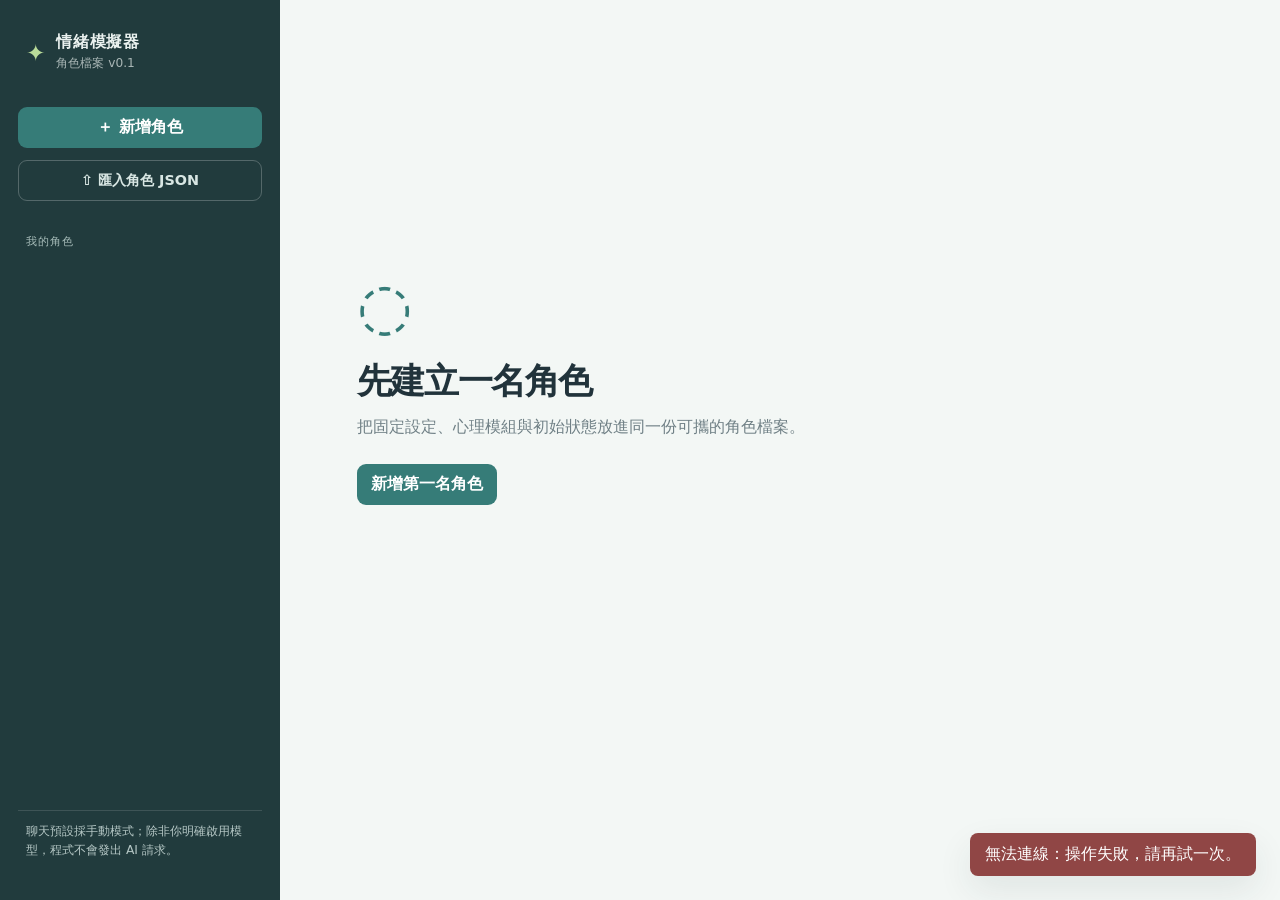
==== static/index.html @ 53bf6066 "Initial commit: emotional simulator phase 1 FastAPI app for managing fictional character profiles, e" ====
<!doctype html>
<html lang="zh-Hant">
  <head>
    <meta charset="utf-8" />
    <meta name="viewport" content="width=device-width, initial-scale=1" />
    <title>情緒模擬器｜角色檔案</title>
    <link rel="stylesheet" href="/static/styles.css" />
  </head>
  <body>
    <div class="app-shell">
      <aside class="sidebar">
        <div class="brand"><span class="spark">✦</span><div><strong>情緒模擬器</strong><small>角色檔案 v0.1</small></div></div>
        <button id="new-character" class="primary wide">＋ 新增角色</button>
        <label class="import-button wide">⇧ 匯入角色 JSON<input id="import-file" type="file" accept="application/json,.json" /></label>
        <nav><p class="nav-label">我的角色</p><div id="character-list" class="character-list"></div></nav>
        <p class="sidebar-note">聊天預設採手動模式；除非你明確啟用模型，程式不會發出 AI 請求。</p>
      </aside>
      <main class="content">
        <section id="empty-state" class="empty-state">
          <div class="empty-icon">◌</div><h1>先建立一名角色</h1><p>把固定設定、心理模組與初始狀態放進同一份可攜的角色檔案。</p>
          <button class="primary" data-new>新增第一名角色</button>
        </section>
        <section id="editor" hidden>
          <header class="page-header">
            <div><p class="eyebrow">CHARACTER PROFILE</p><h1 id="character-title">未命名角色</h1><p id="save-status" class="muted">已儲存至本機 SQLite</p></div>
            <div class="header-actions"><button id="export-button" class="secondary">匯出 JSON</button><button id="delete-character" class="danger-link">刪除角色</button></div>
          </header>
          <div class="tabs" role="tablist">
            <button class="tab" data-tab="chat">自由互動</button>
            <button class="tab" data-tab="observer">觀察者</button>
            <button class="tab active" data-tab="profile">基本資料</button>
            <button class="tab" data-tab="modules">心理模組 <span id="module-count" class="badge">0</span></button>
            <button class="tab" data-tab="relationships">關係</button>
            <button class="tab" data-tab="state">初始心理狀態</button>
            <button class="tab" data-tab="json">完整資料</button>
          </div>

          <section id="panel-chat" class="panel tab-panel" hidden>
            <div class="section-heading"><div><h2>自由互動</h2><p>回覆與心理變化都先預覽；只有你確認後才會保存。</p></div><span id="model-status" class="model-status">檢查模型設定中…</span></div>
            <div id="chat-history" class="chat-history" aria-live="polite"></div>
            <form id="chat-form" class="chat-composer">
              <label class="field">互動模式<select id="chat-mode"><option value="manual">手動貼回網頁 AI（預設，不連網）</option><option value="automatic">自動 API／本機模型</option></select></label>
              <label class="field">想對角色說的話<textarea id="chat-message" rows="4" maxlength="4000" placeholder="輸入訊息後，手動模式會產生一份可直接複製給網頁 AI 的完整提示詞。"></textarea></label>
              <div class="chat-actions"><button id="chat-generate" class="primary">產生手動提示詞</button></div>
            </form>
            <section id="manual-chat-workflow" class="manual-workflow">
              <label class="field">完整提示詞<textarea id="manual-chat-prompt" rows="9" class="code-input" readonly placeholder="輸入訊息後按「產生手動提示詞」。"></textarea></label>
              <div class="chat-actions"><button id="copy-chat-prompt" class="secondary" type="button">複製提示詞</button></div>
              <label class="field">貼回網頁 AI 的完整回覆<textarea id="manual-chat-response" rows="8" class="code-input" placeholder="貼上 AI 回傳的 JSON；即使被 ```json 包住也可以。"></textarea></label>
              <div class="chat-actions"><button id="parse-chat-response" class="secondary" type="button">解析並預覽</button></div>
            </section>
            <section id="chat-preview" class="chat-preview" hidden>
              <h3>等待確認的回合</h3>
              <p id="chat-preview-reply" class="preview-reply"></p>
              <div id="chat-preview-state" class="preview-state"></div>
              <div id="chat-preview-memories" class="preview-memories"></div>
              <div class="chat-actions"><button id="discard-chat-preview" class="secondary" type="button">捨棄</button><button id="apply-chat-turn" class="primary" type="button">確認並保存回合</button></div>
            </section>
          </section>

          <section id="panel-observer" class="panel tab-panel" hidden>
            <div class="section-heading"><div><h2>觀察者</h2><p>僅在你主動開啟此頁時顯示；不會在聊天中自動曝光角色的內在資料。</p></div><span class="observer-badge">只讀</span></div>
            <section class="observer-section"><h3>目前心理狀態</h3><div id="observer-state" class="observer-metrics"></div></section>
            <section class="observer-section"><div class="observer-title"><h3>已確認記憶</h3><span id="observer-memory-count" class="badge">0</span></div><div id="observer-memories" class="observer-memories"></div></section>
            <section class="observer-section"><h3>關係資料</h3><p id="observer-relationships" class="observer-empty"></p><div id="observer-relationship-list" class="observer-relationships"></div></section>
          </section>

          <section id="panel-profile" class="panel tab-panel">
            <div class="section-heading"><div><h2>基本資料</h2><p>空白與未知都可以保留；不必強迫替角色填滿設定。</p></div><button id="save-profile" class="primary">儲存基本資料</button></div>
            <form id="profile-form" class="form-grid">
              <label class="field span-2">角色姓名<input name="name" required placeholder="角色姓名" /></label>
              <label class="field">別名（以逗號分隔）<input name="aliases" placeholder="例：小北, 北北" /></label>
              <label class="field">年齡<input name="age" type="text" placeholder="未知或留空" /></label>
              <label class="field">性別<input name="gender" placeholder="可留空" /></label>
              <label class="field">代名詞<input name="pronouns" placeholder="可留空" /></label>
              <label class="field span-2">職業／身分<input name="occupation" placeholder="可留空" /></label>
              <label class="field span-2">背景與人生經歷<textarea name="background" rows="5" placeholder="成長環境、家庭、重要經歷……"></textarea></label>
              <label class="field span-2">外在形象<textarea name="appearance" rows="3" placeholder="外貌、穿著、給人的第一印象……"></textarea></label>
              <label class="field span-2">目前生活狀態<textarea name="current_situation" rows="3" placeholder="目前身處什麼情況？"></textarea></label>
              <label class="field span-2">其他設定（JSON 物件）<textarea name="other_information" rows="5" class="code-input" placeholder='例如：{ "world": "北境大學" }'></textarea></label>
            </form>
            <section class="memory-settings">
              <div><h3>記憶容量</h3><p>每名角色可各自調整。超出上限時只會阻止新增，不會自動刪除或合併舊記憶。</p></div>
              <form id="memory-settings-form" class="memory-settings-grid">
                <div class="memory-limit"><strong>核心記憶</strong><label class="field">最多筆數<input name="core_max_items" type="number" min="1" max="500" /></label><label class="field">每筆文字上限<input name="core_max_chars" type="number" min="40" max="5000" /></label></div>
                <div class="memory-limit"><strong>重要記憶</strong><label class="field">最多筆數<input name="important_max_items" type="number" min="1" max="500" /></label><label class="field">每筆文字上限<input name="important_max_chars" type="number" min="40" max="5000" /></label></div>
                <div class="memory-limit"><strong>普通記憶</strong><label class="field">最多筆數<input name="ordinary_max_items" type="number" min="1" max="500" /></label><label class="field">每筆文字上限<input name="ordinary_max_chars" type="number" min="40" max="5000" /></label></div>
                <div class="memory-settings-actions"><button class="primary">儲存記憶容量</button></div>
              </form>
            </section>
          </section>

          <section id="panel-modules" class="panel tab-panel" hidden>
            <div class="section-heading"><div><h2>心理模組</h2><p>模組是相對穩定的角色設定；可自由增減、停用，或建立自訂模組。</p></div><button id="add-module" class="primary">＋ 新增模組</button></div>
            <div class="module-layout"><aside id="module-list" class="module-list"></aside><article id="module-editor" class="module-editor empty-module">選取左側模組，開始編輯它的內容。</article></div>
          </section>

          <section id="panel-relationships" class="panel tab-panel" hidden>
            <div class="section-heading"><div><h2>關係</h2><p>關係維度由你手動設定；目前 AI 不會自行更動。</p></div><button id="add-relationship" class="primary">＋ 新增關係</button></div>
            <div class="module-layout"><aside id="relationship-list" class="module-list"></aside><article id="relationship-editor" class="module-editor empty-module">選取左側關係，開始編輯它的維度。</article></div>
          </section>

          <section id="panel-state" class="panel tab-panel" hidden>
            <div class="section-heading"><div><h2>初始心理狀態</h2><p>數值只用於角色演繹，不是臨床心理測量；允許矛盾情緒並存。</p></div><button id="save-state" class="primary">儲存心理狀態</button></div>
            <form id="state-form" class="state-form">
              <section><h3>情緒座標</h3><div class="form-grid"><label class="field">情緒效價（-100～100）<input name="valence" type="number" min="-100" max="100" /></label><label class="field">喚起程度（0～100）<input name="arousal" type="number" min="0" max="100" /></label></div></section>
              <section><h3>預設心理指標</h3><div class="form-grid metrics"><label class="field">安全感<input name="security" type="number" min="0" max="100" /></label><label class="field">焦慮<input name="anxiety" type="number" min="0" max="100" /></label><label class="field">孤獨感<input name="loneliness" type="number" min="0" max="100" /></label><label class="field">情緒穩定度<input name="emotional_stability" type="number" min="0" max="100" /></label></div></section>
              <section class="form-grid"><label class="field">目前情緒（JSON 物件）<textarea name="emotions" rows="5" class="code-input" placeholder='例如：{ "joy": 20, "grief": 40 }'></textarea></label><label class="field">自訂指標（JSON 物件）<textarea name="custom_metrics" rows="5" class="code-input" placeholder='例如：{ "curiosity": 60 }'></textarea></label></section>
            </form>
          </section>

          <section id="panel-json" class="panel tab-panel" hidden>
            <div class="section-heading"><div><h2>完整角色資料</h2><p>供檢視與除錯使用；一般編輯請使用其他分頁。</p></div><button id="copy-json" class="secondary">複製 JSON</button></div>
            <pre id="json-preview" class="json-preview"></pre>
          </section>
        </section>
      </main>
    </div>
    <dialog id="module-dialog"><form method="dialog" id="module-form"><div class="dialog-heading"><h2>新增心理模組</h2><button value="cancel" class="icon-button" aria-label="關閉">×</button></div><label class="field">模組類型<select name="type" id="module-type"></select></label><label class="field">顯示名稱<input name="name" placeholder="留空會使用預設名稱" /></label><div class="dialog-actions"><button value="cancel" class="secondary">取消</button><button value="default" id="confirm-add-module" class="primary">新增</button></div></form></dialog>
    <div id="toast" class="toast" role="status"></div>
    <script src="/static/app.js"></script>
  </body>
</html>
---- static/styles.css ----
:root { --ink:#21333b; --muted:#708086; --line:#dce5e4; --canvas:#f3f7f5; --paper:#fffefd; --accent:#367c78; --accent-dark:#225f5c; --soft:#e6f0ed; --danger:#ad4d4b; --shadow:0 14px 35px rgba(35,60,58,.09); font-family: Inter, "Noto Sans TC", system-ui, sans-serif; }
* { box-sizing:border-box; } body { margin:0; color:var(--ink); background:var(--canvas); } button, input, textarea, select { font:inherit; } button { cursor:pointer; } .app-shell { min-height:100vh; display:grid; grid-template-columns:280px minmax(0,1fr); }
.sidebar { background:#213b3d; color:#eaf1ef; padding:28px 18px; display:flex; flex-direction:column; gap:12px; } .brand { display:flex; align-items:center; gap:11px; padding:4px 8px 23px; } .brand strong { display:block; letter-spacing:.04em; } .brand small { display:block; font-size:.76rem; opacity:.68; margin-top:2px; } .spark { color:#badc9a; font-size:1.45rem; }
.primary,.secondary,.danger-link,.import-button { border:0; border-radius:9px; padding:10px 14px; font-weight:650; transition:.18s; text-align:center; } .primary { background:var(--accent); color:#fff; } .primary:hover { background:var(--accent-dark); } .secondary { background:var(--soft); color:var(--accent-dark); } .secondary:hover { filter:brightness(.96); } .wide { width:100%; display:block; } .import-button { background:transparent; color:#d8e6e3; border:1px solid rgba(255,255,255,.23); font-size:.9rem; } .import-button input { display:none; } .nav-label { margin:21px 8px 7px; color:#a8bdba; text-transform:uppercase; letter-spacing:.1em; font-size:.7rem; }
.character-list { display:grid; gap:4px; } .character-item { width:100%; border:0; background:transparent; color:#eaf1ef; text-align:left; padding:11px 10px; border-radius:8px; } .character-item:hover,.character-item.active { background:rgba(255,255,255,.12); } .character-item small { display:block; opacity:.62; margin-top:2px; font-size:.72rem; } .sidebar-note { margin-top:auto; padding:11px 8px 0; color:#b5c7c5; font-size:.77rem; line-height:1.55; border-top:1px solid rgba(255,255,255,.13); }
.content { max-width:1200px; width:100%; margin:0 auto; padding:52px 6vw 72px; } .empty-state { min-height:75vh; display:grid; align-content:center; justify-items:start; max-width:520px; } .empty-icon { color:var(--accent); font-size:4rem; line-height:1; } .empty-state h1 { font-size:2.2rem; margin:20px 0 8px; } .empty-state p { color:var(--muted); line-height:1.7; margin:0 0 23px; } .page-header,.section-heading { display:flex; justify-content:space-between; gap:22px; align-items:flex-start; } .page-header { padding-bottom:28px; } .eyebrow { color:var(--accent); font-size:.75rem; letter-spacing:.14em; font-weight:700; margin:0 0 7px; } h1 { font-size:2rem; margin:0; letter-spacing:-.04em; } h2 { margin:0; font-size:1.25rem; } h3 { font-size:.95rem; margin:0 0 14px; } .muted,.section-heading p { color:var(--muted); margin:6px 0 0; font-size:.9rem; line-height:1.5; }.header-actions { display:flex; align-items:center; gap:14px; }.danger-link { background:transparent; color:var(--danger); padding-left:4px; padding-right:4px; }
.tabs { display:flex; gap:3px; border-bottom:1px solid var(--line); margin-bottom:27px; overflow:auto; } .tab { flex:0 0 auto; border:0; background:transparent; color:var(--muted); padding:12px 15px; border-bottom:2px solid transparent; } .tab.active { color:var(--accent-dark); border-color:var(--accent); font-weight:700; } .badge { display:inline-grid; place-items:center; min-width:19px; height:19px; border-radius:10px; background:var(--soft); font-size:.7rem; }
.panel { background:var(--paper); border:1px solid #e3ebea; border-radius:14px; box-shadow:var(--shadow); padding:29px; } .form-grid { display:grid; grid-template-columns:repeat(2,minmax(0,1fr)); gap:18px; margin-top:25px; } .field { display:grid; gap:7px; color:#46575b; font-size:.84rem; font-weight:650; } .field input,.field textarea,.field select { width:100%; border:1px solid #ccd9d6; border-radius:8px; padding:10px 11px; background:#fff; color:var(--ink); font-weight:400; outline:none; } .field textarea { resize:vertical; line-height:1.52; }.field input:focus,.field textarea:focus,.field select:focus { border-color:var(--accent); box-shadow:0 0 0 3px rgba(54,124,120,.12); }.span-2 { grid-column:span 2; }.code-input,.json-preview { font-family:ui-monospace, SFMono-Regular, Consolas, monospace; font-size:.8rem; }
.module-layout { display:grid; grid-template-columns:250px minmax(0,1fr); gap:25px; margin-top:25px; }.module-list { border-right:1px solid var(--line); padding-right:17px; display:grid; align-content:start; gap:5px; }.module-list button { border:0; background:transparent; border-radius:8px; text-align:left; padding:10px; color:var(--ink); }.module-list button:hover,.module-list button.active { background:var(--soft); }.module-list small { display:block; color:var(--muted); margin-top:3px; }.module-list .off { opacity:.5; }.module-editor { min-height:290px; }.empty-module { color:var(--muted); display:grid; place-items:center; border:1px dashed var(--line); border-radius:10px; }.module-editor-form { display:grid; gap:15px; }.module-top { display:grid; grid-template-columns:1fr 1fr auto; gap:12px; align-items:end; }.module-actions { display:flex; justify-content:space-between; gap:10px; margin-top:4px; }.toggle { display:flex; align-items:center; gap:7px; font-size:.85rem; white-space:nowrap; color:var(--muted); }.toggle input { accent-color:var(--accent); }.delete-module { border:0; background:transparent; color:var(--danger); padding:6px; }
.state-form { display:grid; gap:29px; margin-top:26px; }.state-form section { padding-bottom:24px; border-bottom:1px solid var(--line); }.state-form section:last-child { border:0; padding:0; }.metrics { grid-template-columns:repeat(4,minmax(0,1fr)); }.json-preview { margin:24px 0 0; padding:18px; background:#1f3335; color:#dcece8; border-radius:9px; overflow:auto; max-height:560px; line-height:1.55; }
dialog { border:0; padding:0; border-radius:13px; box-shadow:0 18px 60px rgba(20,38,39,.25); width:min(410px,calc(100vw - 30px)); } dialog::backdrop { background:rgba(19,42,42,.36); } dialog form { padding:23px; display:grid; gap:17px; }.dialog-heading { display:flex; justify-content:space-between; align-items:center; }.icon-button { border:0; background:transparent; font-size:1.55rem; color:var(--muted); }.dialog-actions { display:flex; justify-content:flex-end; gap:9px; margin-top:5px; }.toast { position:fixed; right:24px; bottom:24px; transform:translateY(90px); opacity:0; background:#213b3d; color:#fff; border-radius:8px; padding:11px 15px; transition:.22s; box-shadow:var(--shadow); }.toast.show { transform:translateY(0); opacity:1; }
.memory-settings { display:grid; gap:17px; margin-top:30px; padding-top:25px; border-top:1px solid var(--line); }.memory-settings h3 { margin:0 0 5px; }.memory-settings p { margin:0; color:var(--muted); font-size:.88rem; line-height:1.5; }.memory-settings-grid { display:grid; grid-template-columns:repeat(3,minmax(0,1fr)); gap:12px; }.memory-limit { display:grid; gap:12px; padding:14px; border:1px solid var(--line); border-radius:9px; background:#fbfdfc; }.memory-limit strong { color:var(--accent-dark); }.memory-settings-actions { grid-column:1 / -1; display:flex; justify-content:flex-end; }.model-status { align-self:center; border-radius:999px; padding:7px 10px; background:#f4e7df; color:#814d3d; font-size:.78rem; font-weight:700; white-space:nowrap; }.model-status.ready { background:var(--soft); color:var(--accent-dark); }.chat-history { display:grid; gap:12px; min-height:120px; max-height:440px; margin:25px 0; padding:2px 3px 4px; overflow:auto; }.chat-empty { margin:auto 0; color:var(--muted); text-align:center; padding:34px 16px; border:1px dashed var(--line); border-radius:10px; }.chat-turn { display:grid; gap:9px; padding:16px; border:1px solid var(--line); border-radius:11px; background:#fcfefd; }.chat-turn p { margin:0; white-space:pre-wrap; line-height:1.6; }.chat-user { color:var(--muted); }.chat-character { color:var(--ink); font-weight:600; }.chat-turn-state { color:var(--muted); font-size:.84rem; }.chat-turn-state summary { cursor:pointer; }.chat-turn-state pre,.preview-state { margin:8px 0 0; padding:10px; border-radius:7px; background:#f1f6f4; overflow:auto; white-space:pre-wrap; font:inherit; font-size:.82rem; line-height:1.5; }.chat-composer,.manual-workflow { display:grid; gap:15px; padding-top:20px; border-top:1px solid var(--line); }.manual-workflow { margin-top:20px; }.chat-actions { display:flex; justify-content:flex-end; gap:9px; }.chat-preview { display:grid; gap:13px; margin-top:22px; padding:19px; border:1px solid #b7d4ca; border-radius:11px; background:#f7fbf9; }.chat-preview h3,.preview-reply { margin:0; }.preview-reply { white-space:pre-wrap; line-height:1.65; }.preview-memories { display:grid; gap:8px; padding:13px; border:1px solid #d8e7e1; border-radius:8px; color:var(--muted); font-size:.86rem; }.memory-heading { margin:0; color:var(--ink); font-weight:700; }.memory-candidate { display:flex; align-items:flex-start; gap:9px; color:var(--ink); line-height:1.5; cursor:pointer; }.memory-candidate input { margin-top:3px; accent-color:var(--accent); }.observer-badge { align-self:center; padding:6px 10px; border-radius:999px; background:#eef2f1; color:var(--muted); font-size:.78rem; font-weight:700; }.observer-section { padding:24px 0; border-bottom:1px solid var(--line); }.observer-section:last-child { border-bottom:0; padding-bottom:0; }.observer-section h3 { margin:0 0 15px; }.observer-title { display:flex; align-items:center; gap:8px; }.observer-title h3 { margin:0; }.observer-metrics { display:grid; grid-template-columns:repeat(3,minmax(0,1fr)); gap:10px; }.observer-metric { display:grid; gap:5px; padding:13px; border-radius:9px; background:#f1f6f4; }.observer-metric small { color:var(--muted); }.observer-metric strong { font-size:1.15rem; }.observer-memories,.observer-relationships { display:grid; gap:17px; }.memory-group { display:grid; gap:8px; }.memory-group h4 { margin:0; color:var(--accent-dark); font-size:.88rem; }.observer-memory,.observer-relationship { padding:11px 13px; border-left:3px solid #b7d4ca; background:#fbfdfc; }.observer-memory strong,.observer-relationship strong { display:block; line-height:1.5; }.observer-memory p,.observer-relationship p,.observer-empty { margin:5px 0 0; color:var(--muted); font-size:.87rem; line-height:1.5; }
@media (max-width:780px) { .app-shell { grid-template-columns:1fr; }.sidebar { min-height:auto; padding:18px; }.sidebar-note { display:none; }.content { padding:30px 18px 50px; }.page-header,.section-heading { flex-direction:column; }.panel { padding:20px; }.module-layout { grid-template-columns:1fr; }.module-list { border-right:0; border-bottom:1px solid var(--line); padding:0 0 14px; grid-auto-flow:column; grid-auto-columns:max-content; overflow:auto; }.metrics,.memory-settings-grid,.observer-metrics { grid-template-columns:repeat(2,minmax(0,1fr)); }.module-top { grid-template-columns:1fr; }.form-grid { grid-template-columns:1fr; }.span-2 { grid-column:auto; } }
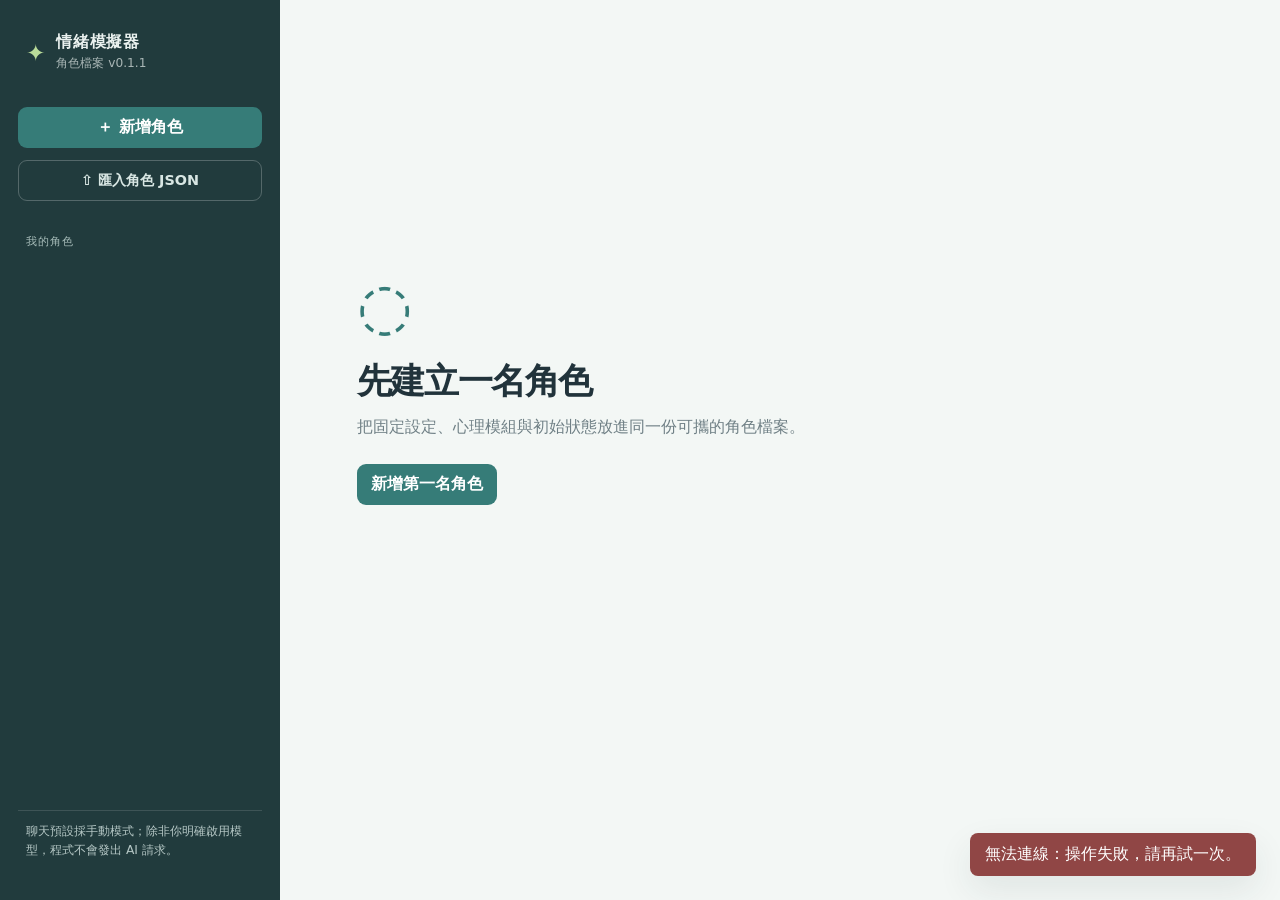
==== commit 2a6e58d1: "v0.1.1 修正選角色後空白提示仍顯示的問題 Co-Authored-By: Claude Opus 5.5 <noreply@anthropic.com> Claude-Session: http" ====
--- a/static/index.html
+++ b/static/index.html
@@ -9,7 +9,7 @@
   <body>
     <div class="app-shell">
       <aside class="sidebar">
-        <div class="brand"><span class="spark">✦</span><div><strong>情緒模擬器</strong><small>角色檔案 v0.1</small></div></div>
+        <div class="brand"><span class="spark">✦</span><div><strong>情緒模擬器</strong><small>角色檔案 v0.1.1</small></div></div>
         <button id="new-character" class="primary wide">＋ 新增角色</button>
         <label class="import-button wide">⇧ 匯入角色 JSON<input id="import-file" type="file" accept="application/json,.json" /></label>
         <nav><p class="nav-label">我的角色</p><div id="character-list" class="character-list"></div></nav>
--- a/static/styles.css
+++ b/static/styles.css
@@ -1,5 +1,5 @@
 :root { --ink:#21333b; --muted:#708086; --line:#dce5e4; --canvas:#f3f7f5; --paper:#fffefd; --accent:#367c78; --accent-dark:#225f5c; --soft:#e6f0ed; --danger:#ad4d4b; --shadow:0 14px 35px rgba(35,60,58,.09); font-family: Inter, "Noto Sans TC", system-ui, sans-serif; }
-* { box-sizing:border-box; } body { margin:0; color:var(--ink); background:var(--canvas); } button, input, textarea, select { font:inherit; } button { cursor:pointer; } .app-shell { min-height:100vh; display:grid; grid-template-columns:280px minmax(0,1fr); }
+* { box-sizing:border-box; } [hidden] { display:none !important; } body { margin:0; color:var(--ink); background:var(--canvas); } button, input, textarea, select { font:inherit; } button { cursor:pointer; } .app-shell { min-height:100vh; display:grid; grid-template-columns:280px minmax(0,1fr); }
 .sidebar { background:#213b3d; color:#eaf1ef; padding:28px 18px; display:flex; flex-direction:column; gap:12px; } .brand { display:flex; align-items:center; gap:11px; padding:4px 8px 23px; } .brand strong { display:block; letter-spacing:.04em; } .brand small { display:block; font-size:.76rem; opacity:.68; margin-top:2px; } .spark { color:#badc9a; font-size:1.45rem; }
 .primary,.secondary,.danger-link,.import-button { border:0; border-radius:9px; padding:10px 14px; font-weight:650; transition:.18s; text-align:center; } .primary { background:var(--accent); color:#fff; } .primary:hover { background:var(--accent-dark); } .secondary { background:var(--soft); color:var(--accent-dark); } .secondary:hover { filter:brightness(.96); } .wide { width:100%; display:block; } .import-button { background:transparent; color:#d8e6e3; border:1px solid rgba(255,255,255,.23); font-size:.9rem; } .import-button input { display:none; } .nav-label { margin:21px 8px 7px; color:#a8bdba; text-transform:uppercase; letter-spacing:.1em; font-size:.7rem; }
 .character-list { display:grid; gap:4px; } .character-item { width:100%; border:0; background:transparent; color:#eaf1ef; text-align:left; padding:11px 10px; border-radius:8px; } .character-item:hover,.character-item.active { background:rgba(255,255,255,.12); } .character-item small { display:block; opacity:.62; margin-top:2px; font-size:.72rem; } .sidebar-note { margin-top:auto; padding:11px 8px 0; color:#b5c7c5; font-size:.77rem; line-height:1.55; border-top:1px solid rgba(255,255,255,.13); }
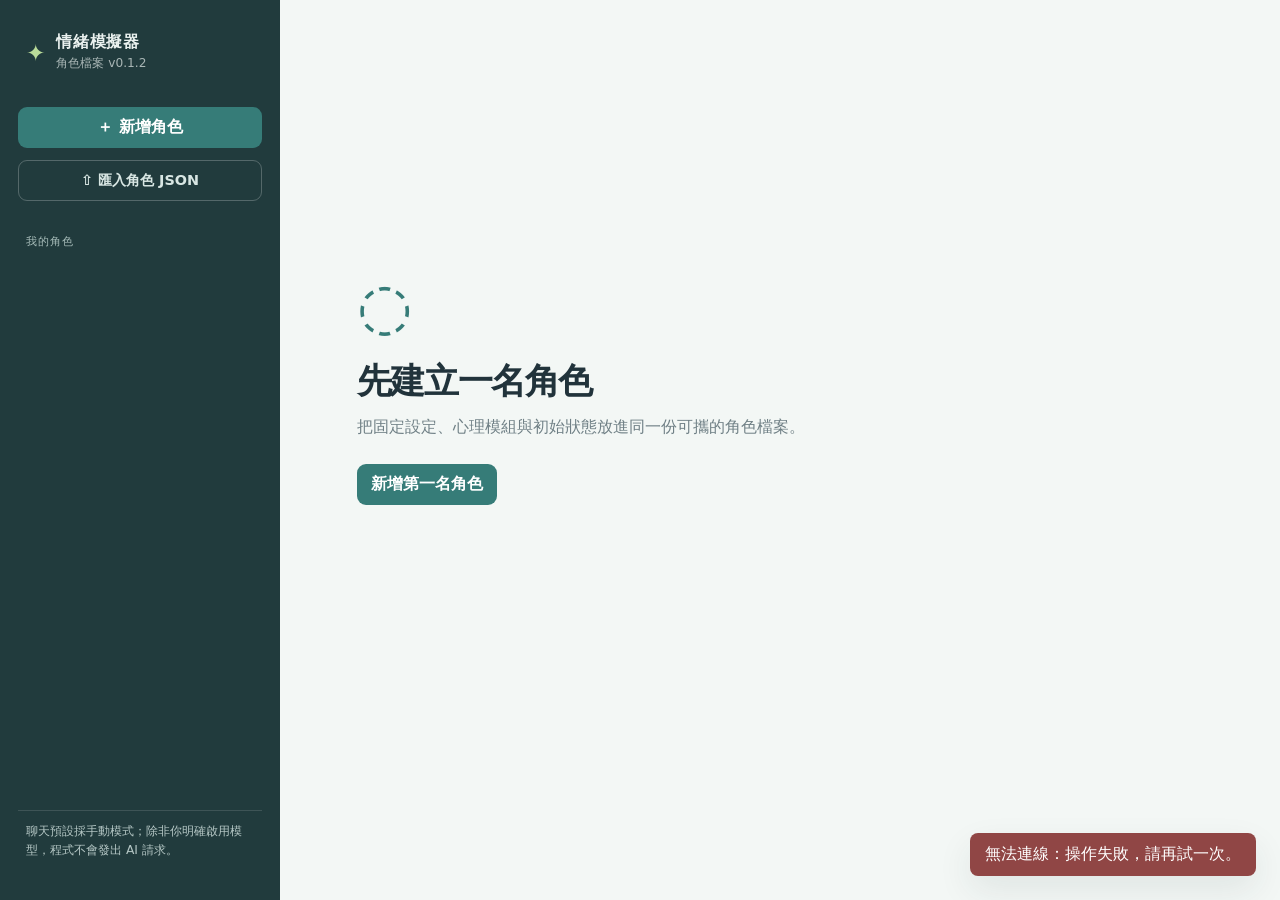
==== commit e159a74f: "v0.1.2 角色設定改成模組文字框，分頁縮成三個 Co-Authored-By: Claude Opus 5.5 <noreply@anthropic.com> Claude-Session: ht" ====
--- a/static/index.html
+++ b/static/index.html
@@ -9,7 +9,7 @@
   <body>
     <div class="app-shell">
       <aside class="sidebar">
-        <div class="brand"><span class="spark">✦</span><div><strong>情緒模擬器</strong><small>角色檔案 v0.1.1</small></div></div>
+        <div class="brand"><span class="spark">✦</span><div><strong>情緒模擬器</strong><small>角色檔案 v0.1.2</small></div></div>
         <button id="new-character" class="primary wide">＋ 新增角色</button>
         <label class="import-button wide">⇧ 匯入角色 JSON<input id="import-file" type="file" accept="application/json,.json" /></label>
         <nav><p class="nav-label">我的角色</p><div id="character-list" class="character-list"></div></nav>
@@ -26,17 +26,13 @@
             <div class="header-actions"><button id="export-button" class="secondary">匯出 JSON</button><button id="delete-character" class="danger-link">刪除角色</button></div>
           </header>
           <div class="tabs" role="tablist">
-            <button class="tab" data-tab="chat">自由互動</button>
+            <button class="tab" data-tab="chat">聊天</button>
+            <button class="tab active" data-tab="character">角色</button>
             <button class="tab" data-tab="observer">觀察者</button>
-            <button class="tab active" data-tab="profile">基本資料</button>
-            <button class="tab" data-tab="modules">心理模組 <span id="module-count" class="badge">0</span></button>
-            <button class="tab" data-tab="relationships">關係</button>
-            <button class="tab" data-tab="state">初始心理狀態</button>
-            <button class="tab" data-tab="json">完整資料</button>
           </div>
 
           <section id="panel-chat" class="panel tab-panel" hidden>
-            <div class="section-heading"><div><h2>自由互動</h2><p>回覆與心理變化都先預覽；只有你確認後才會保存。</p></div><span id="model-status" class="model-status">檢查模型設定中…</span></div>
+            <div class="section-heading"><div><h2>聊天</h2><p>回覆與心理變化都先預覽；只有你確認後才會保存。</p></div><span id="model-status" class="model-status">檢查模型設定中…</span></div>
             <div id="chat-history" class="chat-history" aria-live="polite"></div>
             <form id="chat-form" class="chat-composer">
               <label class="field">互動模式<select id="chat-mode"><option value="manual">手動貼回網頁 AI（預設，不連網）</option><option value="automatic">自動 API／本機模型</option></select></label>
@@ -58,6 +54,61 @@
             </section>
           </section>
 
+          <section id="panel-character" class="panel tab-panel">
+            <div class="section-heading"><div><h2>角色</h2><p>用你自己的話寫就好。空著的格子會直接跳過，不用填滿。</p></div><button id="save-character" class="primary">儲存角色</button></div>
+            <form id="character-form">
+              <div class="form-grid">
+                <label class="field span-2">名字<input name="name" required placeholder="角色姓名" /></label>
+                <label class="field">年齡<input name="age" type="text" placeholder="可留空" /></label>
+                <label class="field">職業／身分<input name="occupation" placeholder="可留空" /></label>
+                <label class="field span-2">外表<textarea name="appearance" rows="3" placeholder="長相、穿著、給人的第一印象……"></textarea></label>
+              </div>
+              <div class="subsection-heading"><h3>心理模組</h3><p>每一格附一個問題幫你想。關掉的模組，AI 就讀不到。</p></div>
+              <div id="module-cards" class="module-cards"></div>
+              <div class="chat-actions"><button type="button" id="add-custom-module" class="secondary">＋ 新增自訂模組</button></div>
+              <details class="advanced">
+                <summary>更多基本資料（別名、性別、背景……）</summary>
+                <div class="form-grid">
+                  <label class="field">別名（以逗號分隔）<input name="aliases" placeholder="例：小北, 北北" /></label>
+                  <label class="field">性別<input name="gender" placeholder="可留空" /></label>
+                  <label class="field">代名詞<input name="pronouns" placeholder="可留空" /></label>
+                  <label class="field span-2">背景與人生經歷<textarea name="background" rows="5" placeholder="成長環境、家庭、重要經歷……"></textarea></label>
+                  <label class="field span-2">目前生活狀態<textarea name="current_situation" rows="3" placeholder="目前身處什麼情況？"></textarea></label>
+                  <label class="field span-2">其他設定（JSON 物件）<textarea name="other_information" rows="4" class="code-input" placeholder='例如：{ "world": "北境大學" }'></textarea></label>
+                </div>
+              </details>
+              <div class="chat-actions"><span id="character-dirty" class="dirty-note"></span><button class="primary">儲存角色</button></div>
+            </form>
+
+            <details class="advanced advanced-main">
+              <summary>進階（數字和系統設定，平常不用動）</summary>
+              <section class="advanced-section">
+                <div class="section-heading"><div><h3>心理數值</h3><p>數值只用於角色演繹，不是臨床心理測量。</p></div><button id="save-state" class="primary">儲存心理數值</button></div>
+                <form id="state-form" class="state-form">
+              <section><h3>情緒座標</h3><div class="form-grid"><label class="field">情緒效價（-100～100）<input name="valence" type="number" min="-100" max="100" /></label><label class="field">喚起程度（0～100）<input name="arousal" type="number" min="0" max="100" /></label></div></section>
+              <section><h3>預設心理指標</h3><div class="form-grid metrics"><label class="field">安全感<input name="security" type="number" min="0" max="100" /></label><label class="field">焦慮<input name="anxiety" type="number" min="0" max="100" /></label><label class="field">孤獨感<input name="loneliness" type="number" min="0" max="100" /></label><label class="field">情緒穩定度<input name="emotional_stability" type="number" min="0" max="100" /></label></div></section>
+              <section class="form-grid"><label class="field">目前情緒（JSON 物件）<textarea name="emotions" rows="5" class="code-input" placeholder='例如：{ "joy": 20, "grief": 40 }'></textarea></label><label class="field">自訂指標（JSON 物件）<textarea name="custom_metrics" rows="5" class="code-input" placeholder='例如：{ "curiosity": 60 }'></textarea></label></section>
+            </form>
+              </section>
+              <section class="advanced-section">
+                <div class="section-heading"><div><h3>關係數值</h3><p>由你手動設定；目前 AI 不會自行更動。</p></div><button id="add-relationship" class="primary">＋ 新增關係</button></div>
+                <div class="module-layout"><aside id="relationship-list" class="module-list"></aside><article id="relationship-editor" class="module-editor empty-module">選取左側關係，開始編輯它的維度。</article></div>
+              </section>
+              <section class="advanced-section">
+                <div><h3>記憶容量</h3><p class="muted">超出上限時只會阻止新增，不會自動刪除或合併舊記憶。</p></div>
+                <form id="memory-settings-form" class="memory-settings-grid">
+                <div class="memory-limit"><strong>核心記憶</strong><label class="field">最多筆數<input name="core_max_items" type="number" min="1" max="500" /></label><label class="field">每筆文字上限<input name="core_max_chars" type="number" min="40" max="5000" /></label></div>
+                <div class="memory-limit"><strong>重要記憶</strong><label class="field">最多筆數<input name="important_max_items" type="number" min="1" max="500" /></label><label class="field">每筆文字上限<input name="important_max_chars" type="number" min="40" max="5000" /></label></div>
+                <div class="memory-limit"><strong>普通記憶</strong><label class="field">最多筆數<input name="ordinary_max_items" type="number" min="1" max="500" /></label><label class="field">每筆文字上限<input name="ordinary_max_chars" type="number" min="40" max="5000" /></label></div>
+                <div class="memory-settings-actions"><button class="primary">儲存記憶容量</button></div>
+              </form>
+              </section>
+              <section class="advanced-section">
+                <div class="section-heading"><div><h3>完整資料</h3><p>給檢查和除錯用。</p></div><button id="copy-json" class="secondary">複製 JSON</button></div>
+                <pre id="json-preview" class="json-preview"></pre>
+              </section>
+            </details>
+          </section>
           <section id="panel-observer" class="panel tab-panel" hidden>
             <div class="section-heading"><div><h2>觀察者</h2><p>僅在你主動開啟此頁時顯示；不會在聊天中自動曝光角色的內在資料。</p></div><span class="observer-badge">只讀</span></div>
             <section class="observer-section"><h3>目前心理狀態</h3><div id="observer-state" class="observer-metrics"></div></section>
@@ -65,58 +116,9 @@
             <section class="observer-section"><h3>關係資料</h3><p id="observer-relationships" class="observer-empty"></p><div id="observer-relationship-list" class="observer-relationships"></div></section>
           </section>
 
-          <section id="panel-profile" class="panel tab-panel">
-            <div class="section-heading"><div><h2>基本資料</h2><p>空白與未知都可以保留；不必強迫替角色填滿設定。</p></div><button id="save-profile" class="primary">儲存基本資料</button></div>
-            <form id="profile-form" class="form-grid">
-              <label class="field span-2">角色姓名<input name="name" required placeholder="角色姓名" /></label>
-              <label class="field">別名（以逗號分隔）<input name="aliases" placeholder="例：小北, 北北" /></label>
-              <label class="field">年齡<input name="age" type="text" placeholder="未知或留空" /></label>
-              <label class="field">性別<input name="gender" placeholder="可留空" /></label>
-              <label class="field">代名詞<input name="pronouns" placeholder="可留空" /></label>
-              <label class="field span-2">職業／身分<input name="occupation" placeholder="可留空" /></label>
-              <label class="field span-2">背景與人生經歷<textarea name="background" rows="5" placeholder="成長環境、家庭、重要經歷……"></textarea></label>
-              <label class="field span-2">外在形象<textarea name="appearance" rows="3" placeholder="外貌、穿著、給人的第一印象……"></textarea></label>
-              <label class="field span-2">目前生活狀態<textarea name="current_situation" rows="3" placeholder="目前身處什麼情況？"></textarea></label>
-              <label class="field span-2">其他設定（JSON 物件）<textarea name="other_information" rows="5" class="code-input" placeholder='例如：{ "world": "北境大學" }'></textarea></label>
-            </form>
-            <section class="memory-settings">
-              <div><h3>記憶容量</h3><p>每名角色可各自調整。超出上限時只會阻止新增，不會自動刪除或合併舊記憶。</p></div>
-              <form id="memory-settings-form" class="memory-settings-grid">
-                <div class="memory-limit"><strong>核心記憶</strong><label class="field">最多筆數<input name="core_max_items" type="number" min="1" max="500" /></label><label class="field">每筆文字上限<input name="core_max_chars" type="number" min="40" max="5000" /></label></div>
-                <div class="memory-limit"><strong>重要記憶</strong><label class="field">最多筆數<input name="important_max_items" type="number" min="1" max="500" /></label><label class="field">每筆文字上限<input name="important_max_chars" type="number" min="40" max="5000" /></label></div>
-                <div class="memory-limit"><strong>普通記憶</strong><label class="field">最多筆數<input name="ordinary_max_items" type="number" min="1" max="500" /></label><label class="field">每筆文字上限<input name="ordinary_max_chars" type="number" min="40" max="5000" /></label></div>
-                <div class="memory-settings-actions"><button class="primary">儲存記憶容量</button></div>
-              </form>
-            </section>
-          </section>
-
-          <section id="panel-modules" class="panel tab-panel" hidden>
-            <div class="section-heading"><div><h2>心理模組</h2><p>模組是相對穩定的角色設定；可自由增減、停用，或建立自訂模組。</p></div><button id="add-module" class="primary">＋ 新增模組</button></div>
-            <div class="module-layout"><aside id="module-list" class="module-list"></aside><article id="module-editor" class="module-editor empty-module">選取左側模組，開始編輯它的內容。</article></div>
-          </section>
-
-          <section id="panel-relationships" class="panel tab-panel" hidden>
-            <div class="section-heading"><div><h2>關係</h2><p>關係維度由你手動設定；目前 AI 不會自行更動。</p></div><button id="add-relationship" class="primary">＋ 新增關係</button></div>
-            <div class="module-layout"><aside id="relationship-list" class="module-list"></aside><article id="relationship-editor" class="module-editor empty-module">選取左側關係，開始編輯它的維度。</article></div>
-          </section>
-
-          <section id="panel-state" class="panel tab-panel" hidden>
-            <div class="section-heading"><div><h2>初始心理狀態</h2><p>數值只用於角色演繹，不是臨床心理測量；允許矛盾情緒並存。</p></div><button id="save-state" class="primary">儲存心理狀態</button></div>
-            <form id="state-form" class="state-form">
-              <section><h3>情緒座標</h3><div class="form-grid"><label class="field">情緒效價（-100～100）<input name="valence" type="number" min="-100" max="100" /></label><label class="field">喚起程度（0～100）<input name="arousal" type="number" min="0" max="100" /></label></div></section>
-              <section><h3>預設心理指標</h3><div class="form-grid metrics"><label class="field">安全感<input name="security" type="number" min="0" max="100" /></label><label class="field">焦慮<input name="anxiety" type="number" min="0" max="100" /></label><label class="field">孤獨感<input name="loneliness" type="number" min="0" max="100" /></label><label class="field">情緒穩定度<input name="emotional_stability" type="number" min="0" max="100" /></label></div></section>
-              <section class="form-grid"><label class="field">目前情緒（JSON 物件）<textarea name="emotions" rows="5" class="code-input" placeholder='例如：{ "joy": 20, "grief": 40 }'></textarea></label><label class="field">自訂指標（JSON 物件）<textarea name="custom_metrics" rows="5" class="code-input" placeholder='例如：{ "curiosity": 60 }'></textarea></label></section>
-            </form>
-          </section>
-
-          <section id="panel-json" class="panel tab-panel" hidden>
-            <div class="section-heading"><div><h2>完整角色資料</h2><p>供檢視與除錯使用；一般編輯請使用其他分頁。</p></div><button id="copy-json" class="secondary">複製 JSON</button></div>
-            <pre id="json-preview" class="json-preview"></pre>
-          </section>
         </section>
       </main>
     </div>
-    <dialog id="module-dialog"><form method="dialog" id="module-form"><div class="dialog-heading"><h2>新增心理模組</h2><button value="cancel" class="icon-button" aria-label="關閉">×</button></div><label class="field">模組類型<select name="type" id="module-type"></select></label><label class="field">顯示名稱<input name="name" placeholder="留空會使用預設名稱" /></label><div class="dialog-actions"><button value="cancel" class="secondary">取消</button><button value="default" id="confirm-add-module" class="primary">新增</button></div></form></dialog>
     <div id="toast" class="toast" role="status"></div>
     <script src="/static/app.js"></script>
   </body>
--- a/static/styles.css
+++ b/static/styles.css
@@ -11,3 +11,17 @@
 dialog { border:0; padding:0; border-radius:13px; box-shadow:0 18px 60px rgba(20,38,39,.25); width:min(410px,calc(100vw - 30px)); } dialog::backdrop { background:rgba(19,42,42,.36); } dialog form { padding:23px; display:grid; gap:17px; }.dialog-heading { display:flex; justify-content:space-between; align-items:center; }.icon-button { border:0; background:transparent; font-size:1.55rem; color:var(--muted); }.dialog-actions { display:flex; justify-content:flex-end; gap:9px; margin-top:5px; }.toast { position:fixed; right:24px; bottom:24px; transform:translateY(90px); opacity:0; background:#213b3d; color:#fff; border-radius:8px; padding:11px 15px; transition:.22s; box-shadow:var(--shadow); }.toast.show { transform:translateY(0); opacity:1; }
 .memory-settings { display:grid; gap:17px; margin-top:30px; padding-top:25px; border-top:1px solid var(--line); }.memory-settings h3 { margin:0 0 5px; }.memory-settings p { margin:0; color:var(--muted); font-size:.88rem; line-height:1.5; }.memory-settings-grid { display:grid; grid-template-columns:repeat(3,minmax(0,1fr)); gap:12px; }.memory-limit { display:grid; gap:12px; padding:14px; border:1px solid var(--line); border-radius:9px; background:#fbfdfc; }.memory-limit strong { color:var(--accent-dark); }.memory-settings-actions { grid-column:1 / -1; display:flex; justify-content:flex-end; }.model-status { align-self:center; border-radius:999px; padding:7px 10px; background:#f4e7df; color:#814d3d; font-size:.78rem; font-weight:700; white-space:nowrap; }.model-status.ready { background:var(--soft); color:var(--accent-dark); }.chat-history { display:grid; gap:12px; min-height:120px; max-height:440px; margin:25px 0; padding:2px 3px 4px; overflow:auto; }.chat-empty { margin:auto 0; color:var(--muted); text-align:center; padding:34px 16px; border:1px dashed var(--line); border-radius:10px; }.chat-turn { display:grid; gap:9px; padding:16px; border:1px solid var(--line); border-radius:11px; background:#fcfefd; }.chat-turn p { margin:0; white-space:pre-wrap; line-height:1.6; }.chat-user { color:var(--muted); }.chat-character { color:var(--ink); font-weight:600; }.chat-turn-state { color:var(--muted); font-size:.84rem; }.chat-turn-state summary { cursor:pointer; }.chat-turn-state pre,.preview-state { margin:8px 0 0; padding:10px; border-radius:7px; background:#f1f6f4; overflow:auto; white-space:pre-wrap; font:inherit; font-size:.82rem; line-height:1.5; }.chat-composer,.manual-workflow { display:grid; gap:15px; padding-top:20px; border-top:1px solid var(--line); }.manual-workflow { margin-top:20px; }.chat-actions { display:flex; justify-content:flex-end; gap:9px; }.chat-preview { display:grid; gap:13px; margin-top:22px; padding:19px; border:1px solid #b7d4ca; border-radius:11px; background:#f7fbf9; }.chat-preview h3,.preview-reply { margin:0; }.preview-reply { white-space:pre-wrap; line-height:1.65; }.preview-memories { display:grid; gap:8px; padding:13px; border:1px solid #d8e7e1; border-radius:8px; color:var(--muted); font-size:.86rem; }.memory-heading { margin:0; color:var(--ink); font-weight:700; }.memory-candidate { display:flex; align-items:flex-start; gap:9px; color:var(--ink); line-height:1.5; cursor:pointer; }.memory-candidate input { margin-top:3px; accent-color:var(--accent); }.observer-badge { align-self:center; padding:6px 10px; border-radius:999px; background:#eef2f1; color:var(--muted); font-size:.78rem; font-weight:700; }.observer-section { padding:24px 0; border-bottom:1px solid var(--line); }.observer-section:last-child { border-bottom:0; padding-bottom:0; }.observer-section h3 { margin:0 0 15px; }.observer-title { display:flex; align-items:center; gap:8px; }.observer-title h3 { margin:0; }.observer-metrics { display:grid; grid-template-columns:repeat(3,minmax(0,1fr)); gap:10px; }.observer-metric { display:grid; gap:5px; padding:13px; border-radius:9px; background:#f1f6f4; }.observer-metric small { color:var(--muted); }.observer-metric strong { font-size:1.15rem; }.observer-memories,.observer-relationships { display:grid; gap:17px; }.memory-group { display:grid; gap:8px; }.memory-group h4 { margin:0; color:var(--accent-dark); font-size:.88rem; }.observer-memory,.observer-relationship { padding:11px 13px; border-left:3px solid #b7d4ca; background:#fbfdfc; }.observer-memory strong,.observer-relationship strong { display:block; line-height:1.5; }.observer-memory p,.observer-relationship p,.observer-empty { margin:5px 0 0; color:var(--muted); font-size:.87rem; line-height:1.5; }
 @media (max-width:780px) { .app-shell { grid-template-columns:1fr; }.sidebar { min-height:auto; padding:18px; }.sidebar-note { display:none; }.content { padding:30px 18px 50px; }.page-header,.section-heading { flex-direction:column; }.panel { padding:20px; }.module-layout { grid-template-columns:1fr; }.module-list { border-right:0; border-bottom:1px solid var(--line); padding:0 0 14px; grid-auto-flow:column; grid-auto-columns:max-content; overflow:auto; }.metrics,.memory-settings-grid,.observer-metrics { grid-template-columns:repeat(2,minmax(0,1fr)); }.module-top { grid-template-columns:1fr; }.form-grid { grid-template-columns:1fr; }.span-2 { grid-column:auto; } }
+
+/* 角色頁：模組文字框（v0.1.2） */
+.subsection-heading { margin:30px 0 14px; padding-top:22px; border-top:1px solid var(--line); } .subsection-heading h3 { margin:0; } .subsection-heading p { margin:6px 0 0; color:var(--muted); font-size:.9rem; }
+.module-cards { display:grid; gap:12px; }
+.module-card { border:1px solid var(--line); border-radius:10px; padding:14px 16px; background:#fff; transition:opacity .15s; } .module-card.off { opacity:.5; }
+.module-card-head { display:flex; align-items:center; gap:12px; } .module-card-head strong,.module-card-head .module-name-input { flex:1; min-width:0; }
+.module-name-input { border:1px solid #ccd9d6; border-radius:8px; padding:6px 9px; font-weight:700; color:var(--ink); }
+.module-guide { margin:5px 0 9px; color:var(--muted); font-size:.87rem; line-height:1.5; }
+.module-card textarea { width:100%; border:1px solid #ccd9d6; border-radius:8px; padding:10px 11px; color:var(--ink); resize:vertical; line-height:1.6; outline:none; } .module-card textarea:focus,.module-name-input:focus { border-color:var(--accent); box-shadow:0 0 0 3px rgba(54,124,120,.12); outline:none; }
+.module-legacy { margin:8px 0 0; color:var(--muted); font-size:.8rem; }
+.advanced { margin-top:18px; border:1px solid var(--line); border-radius:10px; padding:4px 16px; } .advanced > summary { cursor:pointer; padding:10px 0; color:var(--muted); font-weight:700; } .advanced[open] > summary { margin-bottom:10px; }
+.advanced-main { margin-top:22px; background:var(--paper); }
+.advanced-section { padding:18px 0; border-top:1px solid var(--line); } .advanced-section h3 { margin:0; }
+.dirty-note { color:#a0672b; font-size:.86rem; margin-right:auto; align-self:center; }
